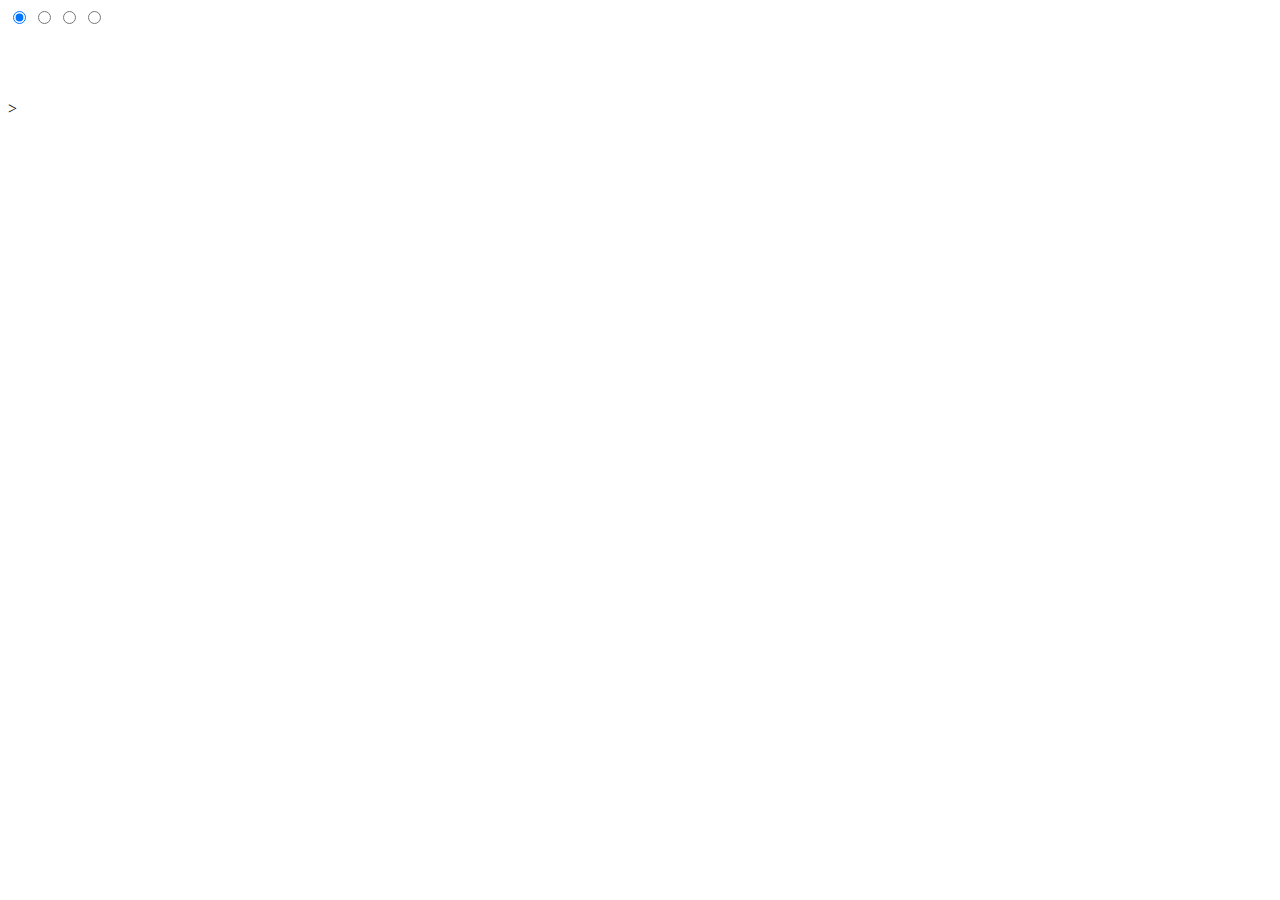
==== index.html @ b1be6ddb "partial html layout of the slider" ====
<!DOCTYPE html>
<html lang="en">
<head>
    <meta charset="UTF-8">
    <meta http-equiv="X-UA-Compatible" content="IE=edge">
    <meta name="viewport" content="width=device-width, initial-scale=1.0">
    <title>Slider</title>
</head>
<body>
    <div class="slider">
        <div class="slides">
            <input type="radio" name="r" id="r1" checked>
            <input type="radio" name="r" id="r2">
            <input type="radio" name="r" id="r3">
            <input type="radio" name="r" id="r4">
            <div class="slide"><img src="img/" alt=""></div>
            <div class="slide"><img src="img/" alt=""></div>
            <div class="slide"><img src="img/" alt=""></div>
            <div class="slide"><img src="img/" alt=""></div>>
        </div>
    </div>
</body>
</html>
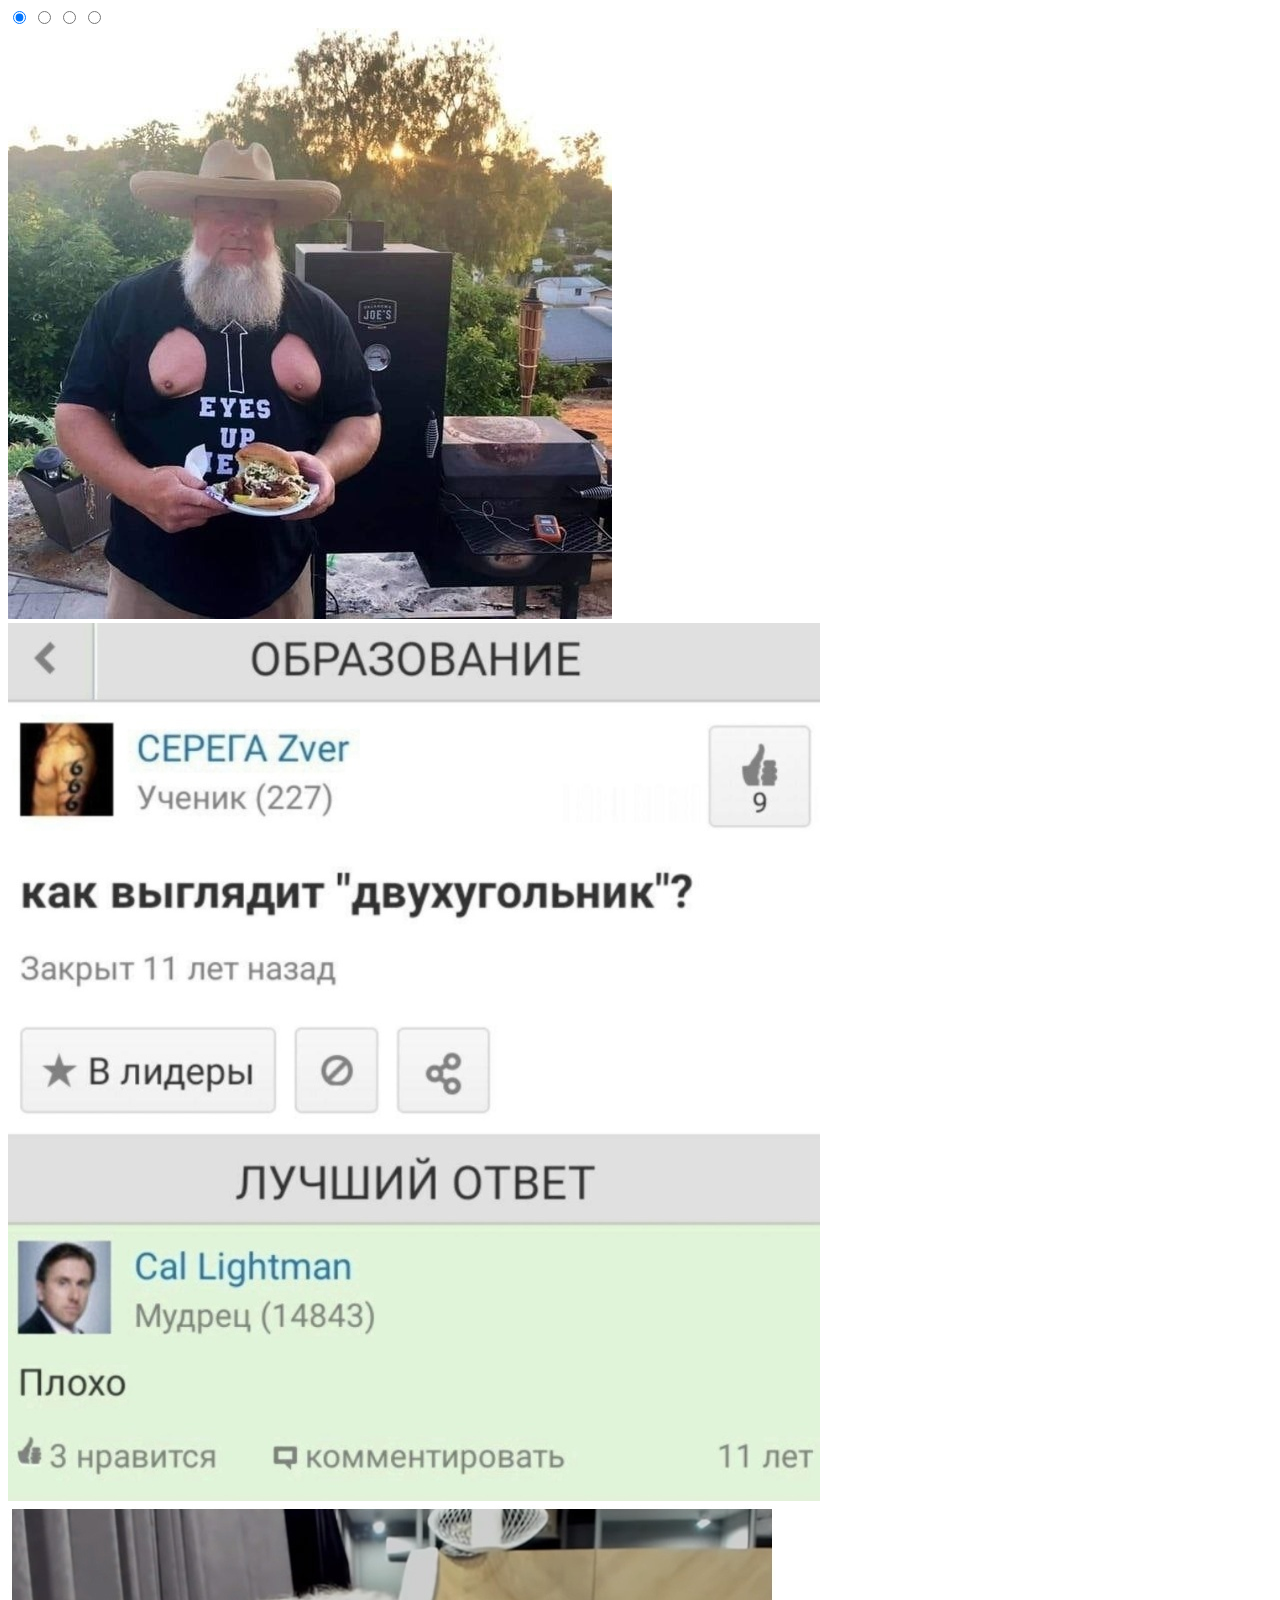
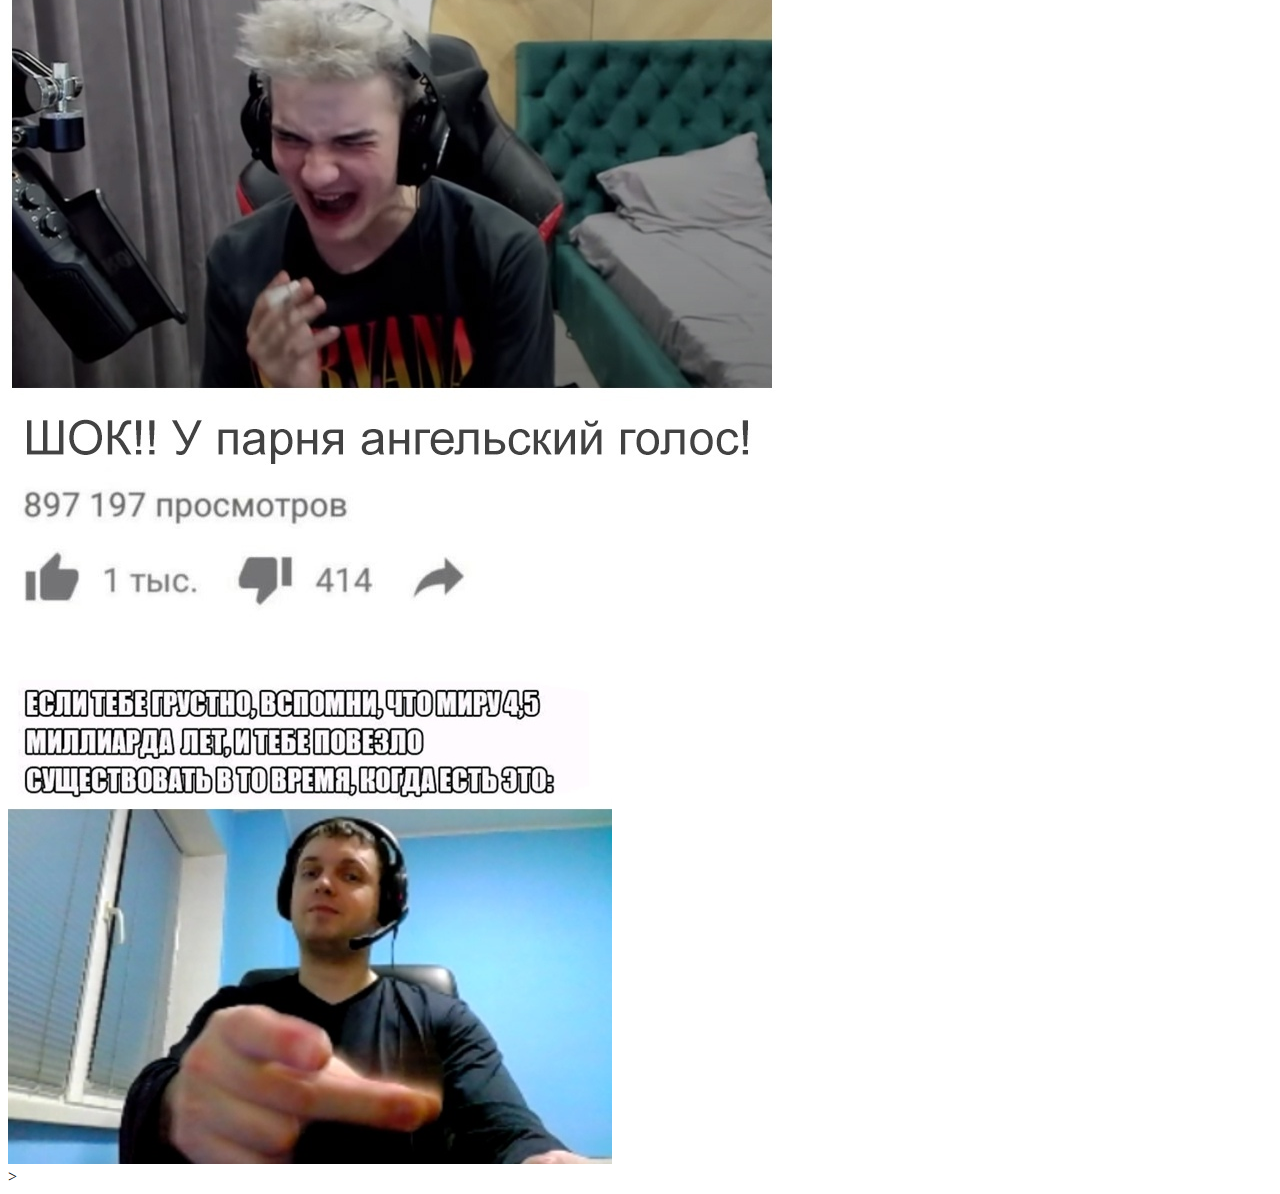
==== commit 7f6da007: "finished html" ====
--- a/index.html
+++ b/index.html
@@ -13,10 +13,16 @@
             <input type="radio" name="r" id="r2">
             <input type="radio" name="r" id="r3">
             <input type="radio" name="r" id="r4">
-            <div class="slide"><img src="img/" alt=""></div>
-            <div class="slide"><img src="img/" alt=""></div>
-            <div class="slide"><img src="img/" alt=""></div>
-            <div class="slide"><img src="img/" alt=""></div>>
+            <div class="slide"><img src="img/1.jpg" alt=""></div>
+            <div class="slide"><img src="img/2.jpg" alt=""></div>
+            <div class="slide"><img src="img/3.jpg" alt=""></div>
+            <div class="slide"><img src="img/4.jpg" alt=""></div>>
+        </div>
+        <div class="nav">
+            <label for="r1" class="bar"></label>
+            <label for="r2" class="bar"></label>
+            <label for="r3" class="bar"></label>
+            <label for="r4" class="bar"></label>
         </div>
     </div>
 </body>
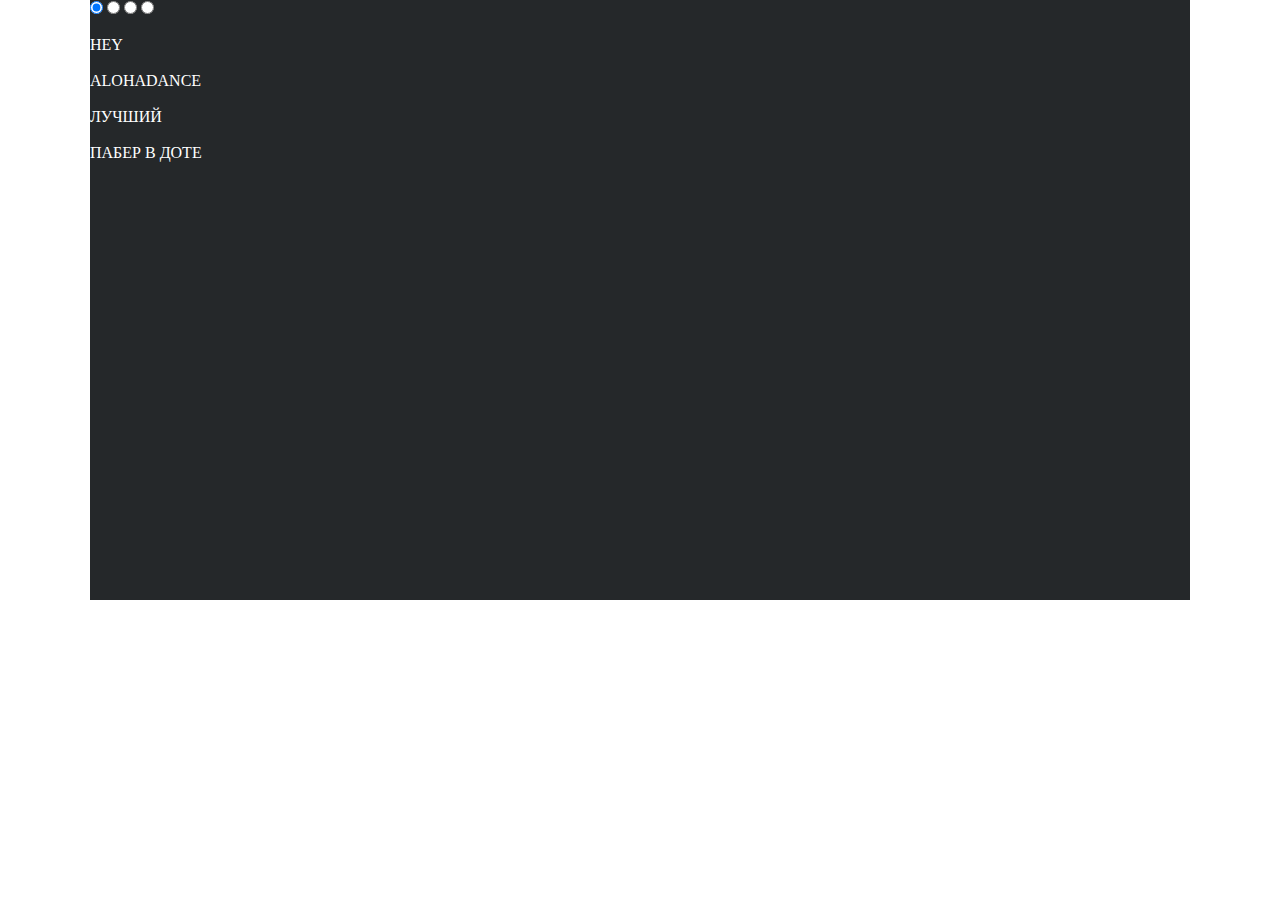
==== commit f9301c82: "add style.css and style slider" ====
--- a/index.html
+++ b/index.html
@@ -1,6 +1,7 @@
 <!DOCTYPE html>
 <html lang="en">
 <head>
+    <link rel="stylesheet" href="style.css">
     <meta charset="UTF-8">
     <meta http-equiv="X-UA-Compatible" content="IE=edge">
     <meta name="viewport" content="width=device-width, initial-scale=1.0">
@@ -13,10 +14,14 @@
             <input type="radio" name="r" id="r2">
             <input type="radio" name="r" id="r3">
             <input type="radio" name="r" id="r4">
-            <div class="slide"><img src="img/1.jpg" alt=""></div>
-            <div class="slide"><img src="img/2.jpg" alt=""></div>
-            <div class="slide"><img src="img/3.jpg" alt=""></div>
-            <div class="slide"><img src="img/4.jpg" alt=""></div>>
+            <div class="slide"><img src="img/.jpg" alt=""></div>
+            <div class="text"><p>HEY</p></div>
+            <div class="slide"><img src="img/.jpg" alt=""></div>
+            <div class="text"><p>ALOHADANCE</p></div>
+            <div class="slide"><img src="img/.jpg" alt=""></div>
+            <div class="text"><p>ЛУЧШИЙ</p></div>
+            <div class="slide"><img src="img/.jpg" alt=""></div>
+            <div class="text"><p>ПАБЕР В ДОТЕ</p></div>
         </div>
         <div class="nav">
             <label for="r1" class="bar"></label>
--- a/style.css
+++ b/style.css
@@ -0,0 +1,12 @@
+*{
+    margin: 0;
+    padding: 0;
+}
+.slider{
+    background-color: #25282A;
+    width: 1100px;
+    height: 600px;
+    overflow: hidden;
+    color: white;
+    margin: 0 auto;
+}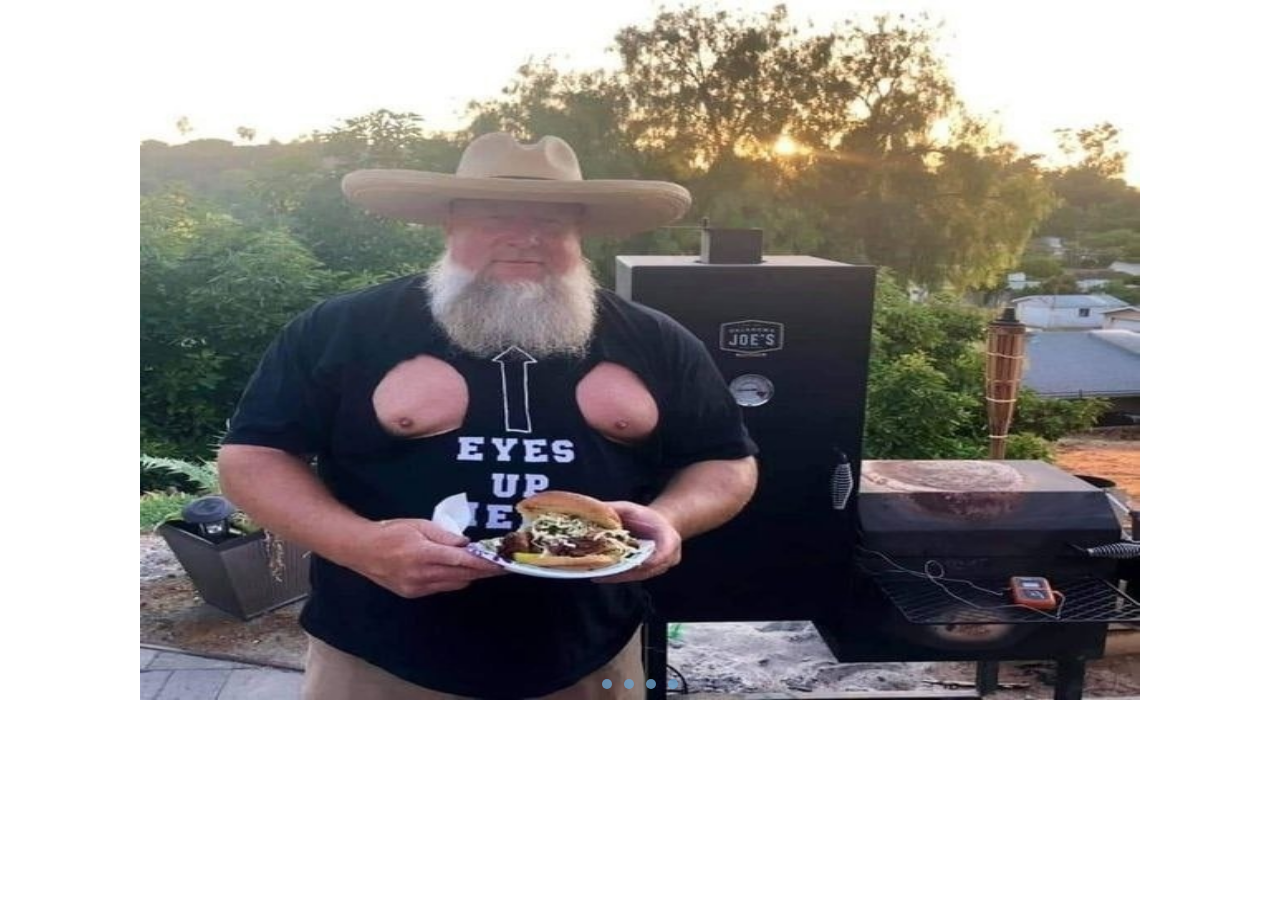
==== commit f5572273: "global rework to make it work" ====
--- a/index.html
+++ b/index.html
@@ -1,5 +1,6 @@
 <!DOCTYPE html>
 <html lang="en">
+
 <head>
     <link rel="stylesheet" href="style.css">
     <meta charset="UTF-8">
@@ -7,23 +8,24 @@
     <meta name="viewport" content="width=device-width, initial-scale=1.0">
     <title>Slider</title>
 </head>
+
 <body>
-    <div class="slider">
+    <div class="slider middle">
         <div class="slides">
             <input type="radio" name="r" id="r1" checked>
             <input type="radio" name="r" id="r2">
             <input type="radio" name="r" id="r3">
             <input type="radio" name="r" id="r4">
-            <div class="slide"><img src="img/.jpg" alt=""></div>
-            <div class="text"><p>HEY</p></div>
-            <div class="slide"><img src="img/.jpg" alt=""></div>
-            <div class="text"><p>ALOHADANCE</p></div>
-            <div class="slide"><img src="img/.jpg" alt=""></div>
-            <div class="text"><p>ЛУЧШИЙ</p></div>
-            <div class="slide"><img src="img/.jpg" alt=""></div>
-            <div class="text"><p>ПАБЕР В ДОТЕ</p></div>
+
+           <div class="slide s1"><img src="img/1.jpg" alt="mem1"></div>
+            <div class="slide"><img src="img/2.jpg" alt="mem2"></div>
+            <div class="slide"><img src="img/3.jpg" alt="mem3"></div>
+            <div class="slide"><img src="img/4.jpg" alt="mem4"></div>
         </div>
-        <div class="nav">
+        <div class="textinnavigation">
+
+        </div>
+        <div class="navigation">
             <label for="r1" class="bar"></label>
             <label for="r2" class="bar"></label>
             <label for="r3" class="bar"></label>
@@ -31,4 +33,5 @@
         </div>
     </div>
 </body>
+
 </html>--- a/style.css
+++ b/style.css
@@ -3,10 +3,61 @@
     padding: 0;
 }
 .slider{
-    background-color: #25282A;
-    width: 1100px;
-    height: 600px;
+    width: 1000px;
+    height: 700px;
     overflow: hidden;
-    color: white;
+}
+.middle{
     margin: 0 auto;
-}+}
+.navigation{
+    display: flex;
+    position: absolute;
+    bottom: 205px;
+    left: 50%;
+    transform:translateX(-50%);
+}
+.bar{
+    height: 10px;
+    width: 10px;
+    margin: 6px;
+    cursor: pointer;
+    background-color: #6EA3CA;
+    opacity: .8;
+    border-radius: 50%;
+    transition: all .4s ease;
+}
+.bar:hover{
+    opacity:1;
+    transform: scale(1.1);
+    background-color: rgb(94, 94, 94);
+}
+input[name="r"]{
+    position: absolute;
+    visibility: hidden;
+}
+.slides{
+    display: flex;
+    width: 400%;
+    height: 100%;
+}
+.slide{
+    width: 25%;
+    transition: all .6s ease;
+}
+.slide img{
+    width: 100%;
+    height: 100%;
+}
+#r1:checked ~ .s1{
+    margin-left: 0;
+}
+#r2:checked ~ .s1{
+    margin-left: -25%;
+}
+#r3:checked ~ .s1{
+    margin-left: -50%;
+}
+#r4:checked ~ .s1{
+    margin-left: -75%;
+}
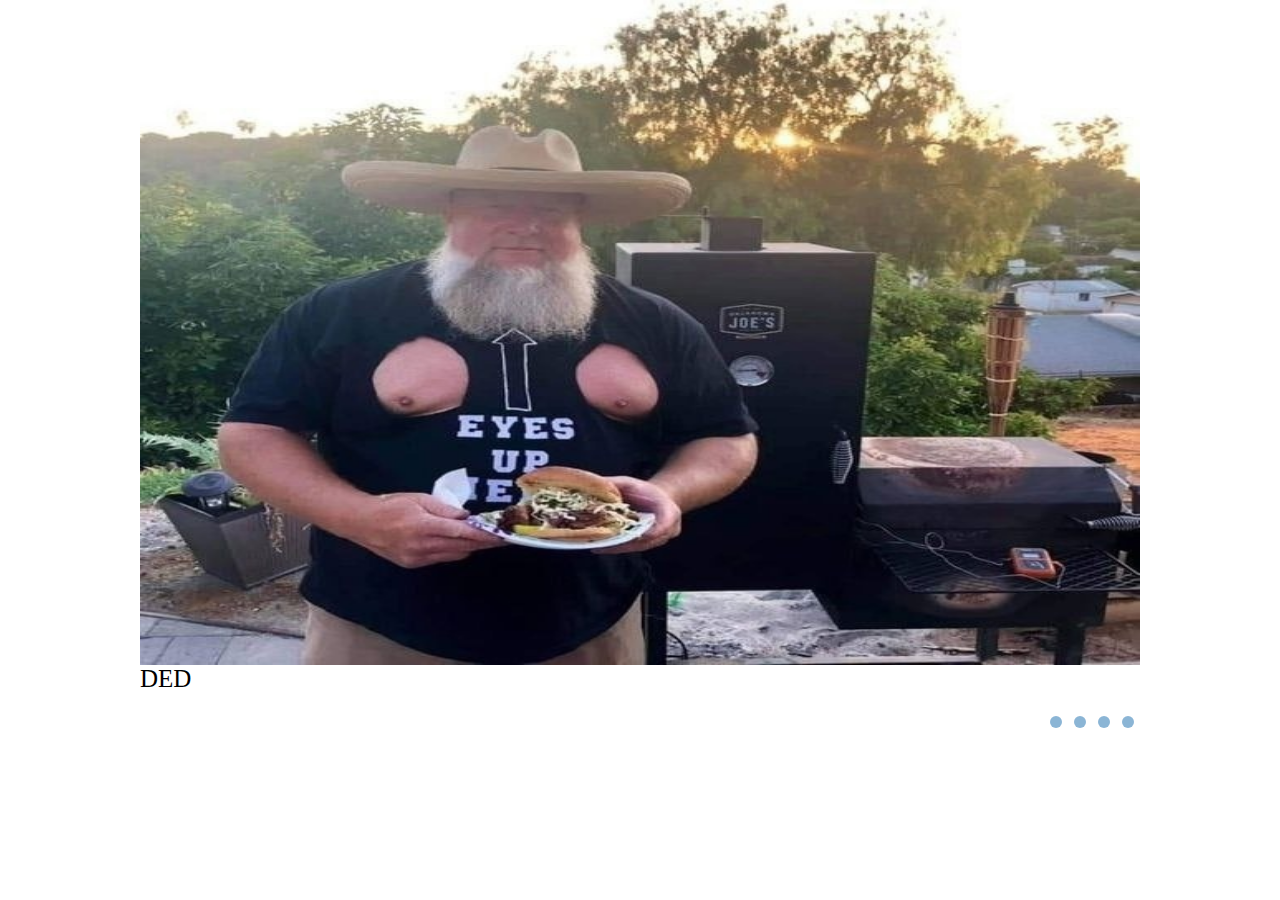
==== commit 93c4db0b: "FINISHED DESCTOP VERSION" ====
--- a/index.html
+++ b/index.html
@@ -11,20 +11,24 @@
 
 <body>
     <div class="slider middle">
-        <div class="slides">
-            <input type="radio" name="r" id="r1" checked>
-            <input type="radio" name="r" id="r2">
-            <input type="radio" name="r" id="r3">
-            <input type="radio" name="r" id="r4">
-
-           <div class="slide s1"><img src="img/1.jpg" alt="mem1"></div>
+        <input type="radio" name="r" id="r1" checked>
+        <input type="radio" name="r" id="r2">
+        <input type="radio" name="r" id="r3">
+        <input type="radio" name="r" id="r4">
+        <div class="images">
+            <div class="slide s1"><img src="img/1.jpg" alt="mem1"></div>
             <div class="slide"><img src="img/2.jpg" alt="mem2"></div>
             <div class="slide"><img src="img/3.jpg" alt="mem3"></div>
             <div class="slide"><img src="img/4.jpg" alt="mem4"></div>
         </div>
-        <div class="textinnavigation">
-
+        <div class="texts">
+            <p class="text t1">DED</p>
+            <p class="text">MAIL.RU</p>
+            <p class="text">ALOHADANCE</p>
+            <p class="text">ЛУЧШИЙ ПАБЕР В ДОТЕ</p>
         </div>
+    </div>
+    <div class="container">
         <div class="navigation">
             <label for="r1" class="bar"></label>
             <label for="r2" class="bar"></label>
--- a/style.css
+++ b/style.css
@@ -5,21 +5,24 @@
 .slider{
     width: 1000px;
     height: 700px;
-    overflow: hidden;
+    overflow-x: hidden;
+}
+.container{
+    width: 1000px;
+    height: 100px;
+    margin: 10px auto;
+    display: flex;
+    justify-content: right;
 }
 .middle{
     margin: 0 auto;
 }
 .navigation{
     display: flex;
-    position: absolute;
-    bottom: 205px;
-    left: 50%;
-    transform:translateX(-50%);
 }
 .bar{
-    height: 10px;
-    width: 10px;
+    height: 12px;
+    width: 12px;
     margin: 6px;
     cursor: pointer;
     background-color: #6EA3CA;
@@ -36,10 +39,10 @@
     position: absolute;
     visibility: hidden;
 }
-.slides{
+.images{
     display: flex;
     width: 400%;
-    height: 100%;
+    height: 95%;
 }
 .slide{
     width: 25%;
@@ -49,15 +52,38 @@
     width: 100%;
     height: 100%;
 }
-#r1:checked ~ .s1{
+.texts{
+    display: flex;
+    width: 400%;
+}
+.texts p{
+    font-size: 25px;
+    color: black;
+    width: 25%;
+    transition: all .6s ease;
+}
+#r1:checked ~ .images .s1{
     margin-left: 0;
 }
-#r2:checked ~ .s1{
+#r2:checked ~ .images .s1{
     margin-left: -25%;
 }
-#r3:checked ~ .s1{
+#r3:checked ~ .images .s1{
     margin-left: -50%;
 }
-#r4:checked ~ .s1{
+#r4:checked ~ .images .s1{
     margin-left: -75%;
 }
+#r1:checked ~ .images+.texts .t1{
+    margin-left: 0;
+}
+#r2:checked ~ .images+.texts .t1{
+    margin-left: -25%;
+}
+#r3:checked ~ .images+.texts .t1{
+    margin-left: -50%;
+}
+#r4:checked ~ .images+.texts .t1{
+    margin-left: -75%;
+}
+
